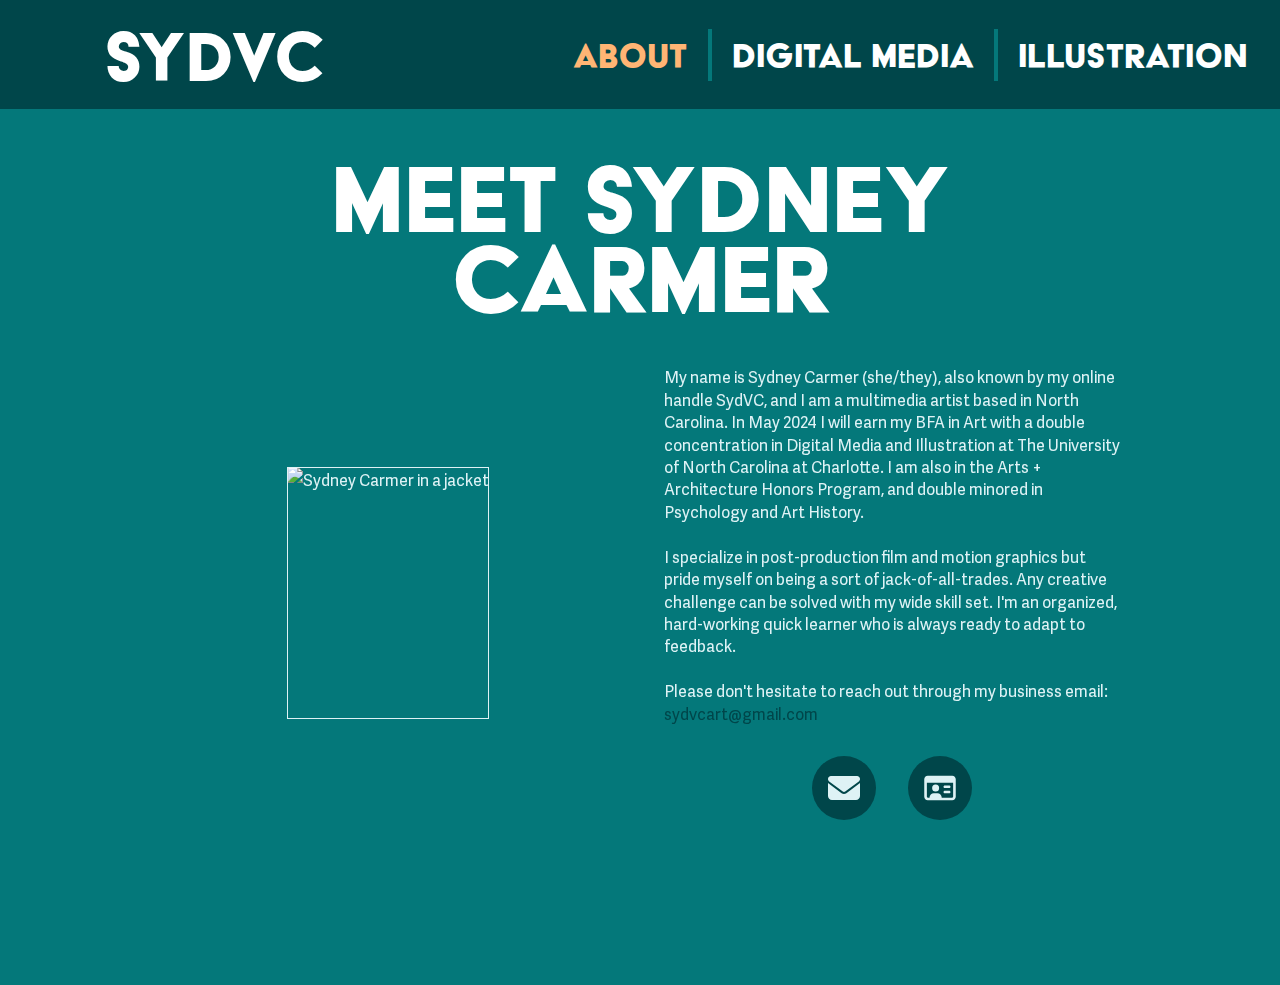
==== About.html @ 8d066110 "Non-media files" ====
<!DOCTYPE html>
<html lang="en">
  <head>
    <meta charset="UTF-8"/>
    <title>SydVC - About Me</title>
    <meta name="description" content="My name is Sydney Carmer or 'SydVC' and I am a multimedia artist based in North Carolina. I'm known for my spooky but playful concepts and diverse ideas."/>
    <meta name="viewport" content="width=device-width, initial-scale=1"/>
    <link rel="icon" type="image/x-icon" href="/CartoonSelfPortraitIcon.png"/>
    <link rel="preload" href="/Fonts/acier-text-solid.ttf" as="font" type="font/ttf" crossorigin />
    <link rel="preload" href="/Fonts/AdelleSansEXT-Regular.ttf" as="font" type="font/ttf" crossorigin />
    <link rel="stylesheet" href="stylesheet.css"/>
    <noscript><style>.script{display:none}</style></noscript>
    <style>
      #ResumeLinks
      {
        display: flex;
        flex-direction: row;
        justify-content: center;
        gap: 2em;
        margin-top:2em;
      }
      #ResumeLinks a
      {
        background-color: var(--ColorAccent);
        display: inline-flex;
        flex-direction: row;
        padding:0.4em;
        border-radius: 50%;
        aspect-ratio: 1;
        align-items: center;
        width: 2em;
        justify-content: center;
      }
      #ResumeLinks a:where(:hover,:focus)
      {
        color:var(--ColorHighlight);
      }
    </style>
  </head>
  <body>
    <div id="topofpage" tabindex="-1" class="focusAnchor"></div>
    <header>
      <a id="Logo" class="icon" href="/">
        <picture>
          <img decoding="async" alt="" src="/CartoonSelfPortraitIcon.png"/>
        </picture>
        SydVC
      </a>
      <dialog id="sidebar" popover tabindex="-1">
        <div tabindex="-1" class="focusAnchor" autofocus></div>
        <form class="script" method="dialog" role="none"><button aria-label="Close"><i class="fa fa-xmark"></i></button></form>
        <noscript><button popovertarget="sidebar" popovertargetaction="hide" aria-label="Close"><i class="fa fa-xmark"></i></button></noscript>
        <nav aria-label="Site Pages">
          <a href="/About" class="active"><span>About</span></a>
          <a href="/DigitalMedia"><span>Digital Media</span></a>
          <a href="/Illustration"><span>Illustration</span></a>
        </nav>
      </dialog>
      <button popovertarget="sidebar" popovertargetaction="show" onclick="openModal(this.parentElement.querySelector('dialog'))" aria-label="Open sidebar nav"><i class="fa fa-bars"></i></button>
    </header>
    <noscript>
      <dialog open aria-label="Scripting disabled notice" tabindex="-1">
        <p>It appears scripting has been disabled or is unavailable. Some behavior may not work as expected</p>
        <form method="dialog" role="none"><button aria-label="Close"><i class="fa fa-xmark"></i></button></form>
      </dialog>
    </noscript>
    <main>
      <article class="contentLane" aria-labelledby="MeetSydney">
        <h1 id="MeetSydney">Meet Sydney Carmer</h1>
        <div class="feature">
          <picture>
            <img decoding="async" alt="Sydney Carmer in a jacket" src="/About/Headshot.jpg" style="aspect-ratio: 1078/1344;"/>
          </picture>
          <div>
            <p>My name is Sydney Carmer (she/they), also known by my online handle SydVC, and I am a multimedia artist based in North Carolina. In May 2024 I will earn my BFA in Art with a double concentration in Digital Media and Illustration at The University of North Carolina at Charlotte. I am also in the Arts + Architecture Honors Program, and double minored in Psychology and Art History.

              I specialize in post-production film and motion graphics but pride myself on being a sort of jack-of-all-trades. Any creative challenge can be solved with my wide skill set. I'm an organized, hard-working quick learner who is always ready to adapt to feedback.

              Please don't hesitate to reach out through my business email: <a href="mailto:sydvcart@gmail.com">sydvcart@gmail.com</a>
            </p>
            <div id="ResumeLinks">
              <a class="icon" target="new" title="Email"  href="mailto:sydvcart@gmail.com"><i class="fa fa-envelope"></i></a>
              <a class="icon" target="new" title="Resume" href="/Documents/SydneyCarmerResume.pdf"><i class="fa fa-id-card"></i></a>
            </div>
          </div>
        </div>
      </article>
    </main>
    <footer>
      <a class="icon" title="Back to Top" href="#topofpage"><i class="fa fa-arrow-up"></i></a>
      <nav aria-label="Social Media">
        <a class="icon" target="new" title="YouTube"   href="https://www.youtube.com/SydVC"><i class="fa fa-youtube"></i></a>
        <a class="icon" target="new" title="Instagram" href="https://www.instagram.com/sydvcart/" ><i class="fa fa-instagram"></i></a>
        <a class="icon" target="new" title="LinkedIn"  href="https://www.linkedin.com/in/sydneycarmer/"><i class="fa fa-linkedin-in"></i></a>
      </nav>
    </footer>
    <script>
      "use strict";
      (() => {
        let onDOMLoaded = ()=>
        {
          /* Apply classes to loading images for styling */
          document.querySelectorAll('picture').forEach((pic)=>
          {
            pic.querySelectorAll('img').forEach((img) =>
            {
              if(!img.complete)
              {
                let doneLoading = ()=>
                {
                  pic.classList.remove('loading');
                  img.removeEventListener('load', doneLoading);
                  img.removeEventListener('error', doneLoading);
                };
                img.addEventListener('load', doneLoading);
                img.addEventListener('error', doneLoading);
                pic.classList.add('loading');
              }
            });
          });
          /* Setup BackToTop button */
          document.querySelector("a[href='#topofpage']").addEventListener('click', (e) =>
          {
            e.preventDefault(); /* Prevents id appending to url, and for some reason necessary on chromium to allow scrolling while other scrolls are happening */
            document.body.scrollTo(0,0);
          });
          /* Close modal if its backdrop is clicked */
          document.querySelectorAll('dialog').forEach((d)=>d.addEventListener('click', (e)=>
          {
            if(e.target instanceof HTMLDialogElement) //Ignore bubbled events
            {
              const rect = e.target.getBoundingClientRect();
              if( rect.top > e.clientY
              || e.clientY > rect.top + rect.height
              || rect.left > e.clientX
              || e.clientX > rect.left + rect.width)
              {
                e.target.close();
              }
            }
          }));
          /* Add modal 'close' listeners */
          document.querySelectorAll('dialog').forEach((modal)=>modal.addEventListener('close', ()=>
          {
            document.activeElement.blur(); //Unfocus
          }));
        }
        if (document.readyState === "loading")
        {
          document.addEventListener('DOMContentLoaded',onDOMLoaded, {once:true});
        }
        else
        {
          onDOMLoaded();
        }
      })();
      function openModal(modal)
      {
        modal.showModal(); //Open modal
      }
    </script>
  </body>
</html>
---- stylesheet.css ----
@font-face
{
    font-family: 'Acier BAT Text Solid';
    unicode-range: U+000-5FF; /* Download only latin glyphs */
    font-display: swap; /* Use system font until ready */
    src:local('Acier Text Solid'), /* FullName */
        local('Acier-TextSolid'), /* PostScriptName */
        url('/Fonts/acier-text-solid.ttf') format('truetype');
    ascent-override: 95%; /* Manual adjustment to deal with all-caps font */
    size-adjust: 135%;
}
@font-face
{
    font-family: 'Adelle Sans';
    unicode-range: U+000-5FF; /* Download only latin glyphs */
    font-display: swap; /* Use system font until ready */
    src:local('AdelleSansEXT-Regular'), /* FullName + PostScriptName */
        url('/Fonts/AdelleSansEXT-Regular.ttf') format('truetype');
}
/*
===============
Generic Styling (Using an anonymous layer to prevent specificity issues)
===============
*/
@layer
{
    /* Get rid of any tag specific default css to prevent surprises/differences across browsers */
    :not(area,datalist,head,link,param,script,style,title)
    {
        color:inherit;
        font-weight: inherit;
        font-size: 1em;

        max-width:none;
        max-height: none;
        padding:0;
        margin:0;
        border: none;
        outline:none;
        box-sizing: border-box;
        background-color: transparent;

        display: flex;
        /* min-width: 0; */
        flex-direction: column;
        justify-content: stretch;
        align-items: stretch;
    }
    dialog:not(:where([open],:popover-open))
    {
        display: none;
    }
}
/* Anything with an onclick attribute should indicate it (doesn't account for javascript's addEventListener)*/
*[onclick],
label,
form[method="dialog"] button,
button[popovertarget]
{
    cursor:pointer;
}
:any-link
{
    text-decoration: none;
}
p
{
    white-space: pre-line; /* Wraps text while preserving newlines (make sure text starts immediately following tag or you may see a leading new line)*/
    display: block;
    line-height: 1.4em;
}
p > *
{
    display: inline;
}
p > :any-link
{
    color: var(--ColorAccent);
}
p > :any-link:where(:hover,:focus)
{
    color:var(--ColorHighlight)
}
header,h1,h2,h3,h4,h5,h6
{
    font-family: var(--FontHeading);
    text-transform: uppercase;
    font-weight: 800;
}
:where(h1,h2,h3,h4,h5,h6) small
{
    font-family: var(--FontBody);
    text-transform: none;
    font-weight: 400;
}
dialog::backdrop
{
    background-color: var(--ColorBackdrop);
}

/*
====================
Global Media styling
====================
*/
picture
{
    justify-content: center;
    align-items: center;
    position: relative;
}
@keyframes spin
{
    0% { transform: rotate(0deg); }
    100% { transform: rotate(360deg); }
}
picture.loading
{
    border: 1px solid currentColor;
}
picture.loading::after
{
    content:'';
    animation: spin 2s linear infinite;
    position: absolute;
    width: 20%;
    height: auto;
    aspect-ratio: 1;
    border-radius: 50%;
    border: 4px solid var(--ColorText);
    border-top: 4px solid var(--ColorHighlight);
}
img
{
    min-width: 0;
    min-height: 0;
    max-width: 100%;
    max-height: 80vh; /* Want to be able to see any given image entirely on screen (need to account for header and modal sizes) */

    /* Reasonable styles in the case of alt text */
    font-size: 1rem;
    text-align: left;

    /* Reasonable styles in the case of broken imgs */
    position: relative;
}

/* Pseudo class on img only works if img fails to load */
img::before
{
    content:"";
    position: absolute;
    border: 1px solid;
    top:0;
    left:0;
    right:0;
    bottom:0;
}
/* Chrome seems to default to a 2/1 aspect ratio without anything loaded. Uses poster's aspect ratio once loaded. On full load uses video's aspect ratio */
video
{
    /* Video player fills space, while content is centered within. This keeps makes the player size match content size (eg: no black bars)*/
    align-self: center;
    /* Make poster cover video size (won't lose video content because of player-centering above)*/
    object-fit: cover;

    max-height: 80vh; /* Want to be able to see any given video entirely on screen (need to account for header and modal sizes) */
    max-width: 100%;
    background: var(--ColorBackdrop);
}
video:focus-visible
{
    outline:4px dashed var(--ColorHighlight);
}
video:fullscreen
{
    object-fit: contain !important;
}
video.widescreen,
iframe.widescreen
{
    aspect-ratio: 16/9; /* Can't use auto, would take poster aspect-ratio */
}
/*
===========================
Trimmed FontAwesome Styling
===========================
*/
.fa::before
{
    content:'';
    display: inline-block;
    width:1em;
    height: 1em;
    mask-size: contain;
    background-color: currentColor;
    mask-position: 50% 50%;
    mask-repeat: no-repeat;
}
.fa-bars::before
{
    mask-image: url("data:image/svg+xml,%3Csvg xmlns='http://www.w3.org/2000/svg' height='16' width='14' viewBox='0 0 448 512'%3E%3C!--!Font Awesome Free 6.5.1 by @fontawesome - https://fontawesome.com License - https://fontawesome.com/license/free Copyright 2024 Fonticons, Inc.--%3E%3Cpath d='M0 96C0 78.3 14.3 64 32 64H416c17.7 0 32 14.3 32 32s-14.3 32-32 32H32C14.3 128 0 113.7 0 96zM0 256c0-17.7 14.3-32 32-32H416c17.7 0 32 14.3 32 32s-14.3 32-32 32H32c-17.7 0-32-14.3-32-32zM448 416c0 17.7-14.3 32-32 32H32c-17.7 0-32-14.3-32-32s14.3-32 32-32H416c17.7 0 32 14.3 32 32z'/%3E%3C/svg%3E");
}
.fa-xmark::before
{
    mask-image: url("data:image/svg+xml,%3Csvg xmlns='http://www.w3.org/2000/svg' height='16' width='12' viewBox='0 0 384 512'%3E%3C!--!Font Awesome Free 6.5.1 by @fontawesome - https://fontawesome.com License - https://fontawesome.com/license/free Copyright 2024 Fonticons, Inc.--%3E%3Cpath d='M342.6 150.6c12.5-12.5 12.5-32.8 0-45.3s-32.8-12.5-45.3 0L192 210.7 86.6 105.4c-12.5-12.5-32.8-12.5-45.3 0s-12.5 32.8 0 45.3L146.7 256 41.4 361.4c-12.5 12.5-12.5 32.8 0 45.3s32.8 12.5 45.3 0L192 301.3 297.4 406.6c12.5 12.5 32.8 12.5 45.3 0s12.5-32.8 0-45.3L237.3 256 342.6 150.6z'/%3E%3C/svg%3E");
}
.fa-arrow-up::before
{
    mask-image: url("data:image/svg+xml,%3Csvg xmlns='http://www.w3.org/2000/svg' viewBox='0 0 448 512'%3E%3C!--!Font Awesome Free 6.5.1 by @fontawesome - https://fontawesome.com License - https://fontawesome.com/license/free Copyright 2024 Fonticons, Inc.--%3E%3Cpath d='M34.9 289.5l-22.2-22.2c-9.4-9.4-9.4-24.6 0-33.9L207 39c9.4-9.4 24.6-9.4 33.9 0l194.3 194.3c9.4 9.4 9.4 24.6 0 33.9L413 289.4c-9.5 9.5-25 9.3-34.3-.4L264 168.6V456c0 13.3-10.7 24-24 24h-32c-13.3 0-24-10.7-24-24V168.6L69.2 289.1c-9.3 9.8-24.8 10-34.3 .4z'/%3E%3C/svg%3E");
}
.fa-youtube::before
{
    mask-image: url("data:image/svg+xml,%3Csvg xmlns='http://www.w3.org/2000/svg' height='16' width='18' viewBox='0 0 576 512'%3E%3C!--!Font Awesome Free 6.5.1 by @fontawesome - https://fontawesome.com License - https://fontawesome.com/license/free Copyright 2024 Fonticons, Inc.--%3E%3Cpath d='M549.7 124.1c-6.3-23.7-24.8-42.3-48.3-48.6C458.8 64 288 64 288 64S117.2 64 74.6 75.5c-23.5 6.3-42 24.9-48.3 48.6-11.4 42.9-11.4 132.3-11.4 132.3s0 89.4 11.4 132.3c6.3 23.7 24.8 41.5 48.3 47.8C117.2 448 288 448 288 448s170.8 0 213.4-11.5c23.5-6.3 42-24.2 48.3-47.8 11.4-42.9 11.4-132.3 11.4-132.3s0-89.4-11.4-132.3zm-317.5 213.5V175.2l142.7 81.2-142.7 81.2z'/%3E%3C/svg%3E");
}
.fa-instagram::before
{
    mask-image: url("data:image/svg+xml,%3Csvg xmlns='http://www.w3.org/2000/svg' height='16' width='14' viewBox='0 0 448 512'%3E%3C!--!Font Awesome Free 6.5.1 by @fontawesome - https://fontawesome.com License - https://fontawesome.com/license/free Copyright 2024 Fonticons, Inc.--%3E%3Cpath d='M224.1 141c-63.6 0-114.9 51.3-114.9 114.9s51.3 114.9 114.9 114.9S339 319.5 339 255.9 287.7 141 224.1 141zm0 189.6c-41.1 0-74.7-33.5-74.7-74.7s33.5-74.7 74.7-74.7 74.7 33.5 74.7 74.7-33.6 74.7-74.7 74.7zm146.4-194.3c0 14.9-12 26.8-26.8 26.8-14.9 0-26.8-12-26.8-26.8s12-26.8 26.8-26.8 26.8 12 26.8 26.8zm76.1 27.2c-1.7-35.9-9.9-67.7-36.2-93.9-26.2-26.2-58-34.4-93.9-36.2-37-2.1-147.9-2.1-184.9 0-35.8 1.7-67.6 9.9-93.9 36.1s-34.4 58-36.2 93.9c-2.1 37-2.1 147.9 0 184.9 1.7 35.9 9.9 67.7 36.2 93.9s58 34.4 93.9 36.2c37 2.1 147.9 2.1 184.9 0 35.9-1.7 67.7-9.9 93.9-36.2 26.2-26.2 34.4-58 36.2-93.9 2.1-37 2.1-147.8 0-184.8zM398.8 388c-7.8 19.6-22.9 34.7-42.6 42.6-29.5 11.7-99.5 9-132.1 9s-102.7 2.6-132.1-9c-19.6-7.8-34.7-22.9-42.6-42.6-11.7-29.5-9-99.5-9-132.1s-2.6-102.7 9-132.1c7.8-19.6 22.9-34.7 42.6-42.6 29.5-11.7 99.5-9 132.1-9s102.7-2.6 132.1 9c19.6 7.8 34.7 22.9 42.6 42.6 11.7 29.5 9 99.5 9 132.1s2.7 102.7-9 132.1z'/%3E%3C/svg%3E");
}
.fa-linkedin-in::before
{
    mask-image: url("data:image/svg+xml,%3Csvg xmlns='http://www.w3.org/2000/svg' height='16' width='14' viewBox='0 0 448 512'%3E%3C!--!Font Awesome Free 6.5.1 by @fontawesome - https://fontawesome.com License - https://fontawesome.com/license/free Copyright 2024 Fonticons, Inc.--%3E%3Cpath d='M100.3 448H7.4V148.9h92.9zM53.8 108.1C24.1 108.1 0 83.5 0 53.8a53.8 53.8 0 0 1 107.6 0c0 29.7-24.1 54.3-53.8 54.3zM447.9 448h-92.7V302.4c0-34.7-.7-79.2-48.3-79.2-48.3 0-55.7 37.7-55.7 76.7V448h-92.8V148.9h89.1v40.8h1.3c12.4-23.5 42.7-48.3 87.9-48.3 94 0 111.3 61.9 111.3 142.3V448z'/%3E%3C/svg%3E");
}
.fa-envelope::before
{
    mask-image: url("data:image/svg+xml,%3Csvg xmlns='http://www.w3.org/2000/svg' height='16' width='16' viewBox='0 0 512 512'%3E%3C!--!Font Awesome Free 6.5.1 by @fontawesome - https://fontawesome.com License - https://fontawesome.com/license/free Copyright 2024 Fonticons, Inc.--%3E%3Cpath d='M48 64C21.5 64 0 85.5 0 112c0 15.1 7.1 29.3 19.2 38.4L236.8 313.6c11.4 8.5 27 8.5 38.4 0L492.8 150.4c12.1-9.1 19.2-23.3 19.2-38.4c0-26.5-21.5-48-48-48H48zM0 176V384c0 35.3 28.7 64 64 64H448c35.3 0 64-28.7 64-64V176L294.4 339.2c-22.8 17.1-54 17.1-76.8 0L0 176z'/%3E%3C/svg%3E");
}
.fa-id-card::before
{
    mask-image: url("data:image/svg+xml,%3Csvg xmlns='http://www.w3.org/2000/svg' height='16' width='18' viewBox='0 0 576 512'%3E%3C!--!Font Awesome Free 6.5.1 by @fontawesome - https://fontawesome.com License - https://fontawesome.com/license/free Copyright 2024 Fonticons, Inc.--%3E%3Cpath d='M528 160V416c0 8.8-7.2 16-16 16H320c0-44.2-35.8-80-80-80H176c-44.2 0-80 35.8-80 80H64c-8.8 0-16-7.2-16-16V160H528zM64 32C28.7 32 0 60.7 0 96V416c0 35.3 28.7 64 64 64H512c35.3 0 64-28.7 64-64V96c0-35.3-28.7-64-64-64H64zM272 256a64 64 0 1 0 -128 0 64 64 0 1 0 128 0zm104-48c-13.3 0-24 10.7-24 24s10.7 24 24 24h80c13.3 0 24-10.7 24-24s-10.7-24-24-24H376zm0 96c-13.3 0-24 10.7-24 24s10.7 24 24 24h80c13.3 0 24-10.7 24-24s-10.7-24-24-24H376z'/%3E%3C/svg%3E");
}
.fa-trophy::before
{
    mask-image: url("data:image/svg+xml,%3Csvg xmlns='http://www.w3.org/2000/svg' height='16' width='18' viewBox='0 0 576 512'%3E%3C!--!Font Awesome Free 6.5.1 by @fontawesome - https://fontawesome.com License - https://fontawesome.com/license/free Copyright 2024 Fonticons, Inc.--%3E%3Cpath d='M400 0H176c-26.5 0-48.1 21.8-47.1 48.2c.2 5.3 .4 10.6 .7 15.8H24C10.7 64 0 74.7 0 88c0 92.6 33.5 157 78.5 200.7c44.3 43.1 98.3 64.8 138.1 75.8c23.4 6.5 39.4 26 39.4 45.6c0 20.9-17 37.9-37.9 37.9H192c-17.7 0-32 14.3-32 32s14.3 32 32 32H384c17.7 0 32-14.3 32-32s-14.3-32-32-32H357.9C337 448 320 431 320 410.1c0-19.6 15.9-39.2 39.4-45.6c39.9-11 93.9-32.7 138.2-75.8C542.5 245 576 180.6 576 88c0-13.3-10.7-24-24-24H446.4c.3-5.2 .5-10.4 .7-15.8C448.1 21.8 426.5 0 400 0zM48.9 112h84.4c9.1 90.1 29.2 150.3 51.9 190.6c-24.9-11-50.8-26.5-73.2-48.3c-32-31.1-58-76-63-142.3zM464.1 254.3c-22.4 21.8-48.3 37.3-73.2 48.3c22.7-40.3 42.8-100.5 51.9-190.6h84.4c-5.1 66.3-31.1 111.2-63 142.3z'/%3E%3C/svg%3E");
}
/*
======================
Site Structure Styling
======================
*/
:root, ::backdrop
{
    --ColorMain: #04787A;
    --ColorAlt: #179D9F;
    --ColorAccent: #00464A;
    --ColorHighlight: #FFB574;
    --ColorText: white;
    --ColorBackdrop: #00000099;
    --ColorFeature:#DEF2F5;

    --FontHeading: "Acier BAT Text Solid", sans-serif;
    --FontBody: "Adelle Sans", sans-serif;

    -webkit-tap-highlight-color: transparent;
}
:root
{
    background-color: var(--ColorMain);
    color:var(--ColorText);
    font-family: var(--FontBody);
    font-synthesis-weight: none;

    /* Scroll body, not viewport (allows modals to naturally prevent page scroll)*/
    overflow: clip;
    height: 100%;
}
body
{
    flex: 1; /* Take up full space even if content is less, so that footer is always at bottom */
    overflow: auto; /* Prevents scrolling when fullscreen element is up */
    scroll-behavior: smooth;
    will-change: scroll-position; /* Scrolling is common, optimize to avoid repaints */
    position: relative; /* Allow absolute elements to be positioned on the page, not the viewport */
}
main
{
    flex:1;
}

.accolades
{
    padding-top:.5lh;
}
/* Hide empty elements used only to capture auto-focus */
.focusAnchor
{
    position: absolute;
    width: 0;
    height: 0;
    pointer-events: none;
}
.icon
{
    font-size: 2em;
    flex-direction: inherit;
}
@keyframes Bob
{
    0%, 100%
    {
        transform: translateY(0%);
    }
    25%
    {
        transform: translateY(-5%);
    }
    75%
    {
        transform: translateY(5%);
    }
}
#Logo
{
    gap: .25em;
    flex-direction: row;
    align-items: center;
    align-self: center;
    line-height: 1.8em;
    contain: content;
}
#Logo > picture
{
    width: 1em;
}
#Logo > picture > img
{
    aspect-ratio: 1;
}
#Logo:where(:hover,:focus) > picture
{
    animation: Bob 0.8s linear 0s infinite;
}
header, footer
{
    flex-direction: row;
    justify-content: space-between;
    align-items: center;
}
header
{
    text-align: center;
    background-color: var(--ColorAccent);
    /* Keep always visible at top of screen */
    position: sticky;
    top:0;
    z-index: 1;
    font-size: 1.8em;
    padding: .1em 2.5%;
    flex-wrap: wrap;
    gap:0 0.5em;
}
header nav
{
    line-height: 1.8em;
    flex: 1;
}
header nav a
{
    justify-content: center;
}
header dialog button
{
    text-align: right;
    align-self: end;
    margin: 0 1em;
}
header nav a:where(:hover,:focus,.active),
header button:where(:hover,:focus)
{
    color:var(--ColorHighlight);
}
header dialog:where([open],:popover-open)
{
    margin-left:auto;
    height:100vh;
    text-align: right;
    gap:1em;
    background-color: var(--ColorAccent);
    box-shadow: -4px 0px 20px 0px black;
    border-radius: 0.5em 0% 0% 0.5em;
    padding-top: 1em;
}
header dialog:where([open],:popover-open) nav
{
    flex:1;
    gap:0.5em;
}
header dialog:where([open],:popover-open) nav a
{
    padding: 0 1em;
}
header dialog:where([open],:popover-open) nav a:focus-visible
{
    text-shadow: none;
    background: var(--ColorMain);
}
@media not (prefers-reduced-motion)
{
    @keyframes SlideFromRight
    {
        0% { transform: translateX(100%); }
        100% { transform: translateX(0%); }
    }
    header dialog:where([open],:popover-open)
    {
        animation: SlideFromRight .2s ease;
    }
}
footer
{
    background-color: var(--ColorHighlight);
    color:var(--ColorAccent);
    font-size: 1.2em;
    padding: .8em 2.5%;
}
footer nav
{
    flex-direction: inherit;
    gap:10px;
}
footer a:where(:hover,:focus)
{
    color:var(--ColorMain);
}

.contentLane
{
    gap:3em;
    padding: 3em 12.5% 6em;
}
.contentLane > h1
{
    text-align: center;
    align-items: center;
    font-size: 5em;
    line-height: 1em;
}
.contentLane:nth-of-type(even)
{
    background-color: var(--ColorAlt);
}

.feature
{
    color: var(--ColorFeature);
}
.feature h2
{
    color:var(--ColorText);

    padding-bottom: .1em;
    font-size: 2.6em;
    line-height: 1em;
}
.feature h2 small
{
    font-size: .5em;
}
/*
======================
NoScript Alert Styling
======================
*/
noscript dialog
{
    background: var(--ColorHighlight);
    position: static;
    width: 100%;
    text-align: center;
    font-weight: bold;
    color: black;
    flex-direction: row;
    align-items: center;
}
noscript dialog p
{
    flex: 1;
}
noscript dialog button
{
    padding: .25em;
}
noscript dialog button:where(:hover,:focus)
{
    color:var(--ColorText);
}
/*
===============
Gallery Styling
===============
*/
.gallery
{
    display: grid;
    grid-template-columns: 1fr 1fr 1fr;
    justify-content: center;
    gap: 3em;
}
.gallery dialog
{
    margin:auto; /* Centers Modal */
    background-color: var(--ColorFeature);
    max-width: min(1000px, calc(100% - 20em));
    color: var(--ColorMain);
    padding:40px;
    max-height: calc(100% - 4em);
    gap: 2em;
}
.gallery dialog form,
.gallery dialog noscript
{
    position: absolute;
    top: 10px;
    right: 10px;
    color: var(--ColorAccent);
    font-size: 2em;
}
.gallery dialog button:where(:hover,:focus)
{
    color:var(--ColorHighlight);
}
.gallery dialog h1
{
    font-size: 2.5em;
    text-align: center;
    align-items: center;
    color: var(--ColorAccent);
    line-height: 1em;
}
.gallery dialog h1 small
{
    font-size: .5em;
}
.gallery article
{
    position:relative;
    font-size: min(1vw, 1em);
    overflow: clip;
    aspect-ratio: 1;
    contain:content;
}
.gallery article > button
{
    position: absolute;
    top:0;
    left:0;
    width:100%;
    height:100%;
}
.gallery dialog:not(:where([open],:popover-open))
{
    opacity: 0;
    display: flex;
    position: absolute;
    background-color: var(--ColorBackdrop);
    top: 0;
    left: 0;
    margin: 0;
    width: 100%;
    height: 100%;
    color: var(--ColorText);
    flex: 1;
    bottom: 0;
    right: 0;
    max-width: 100%;
    max-height: 100%;
    padding:1em;
    justify-content: center;
}
.gallery dialog:where([open],:popover-open)
{
    cursor: auto;
}
.gallery dialog:not(:where([open],:popover-open)) > :not(h1)
{
    display: none !important;
}
.gallery dialog:not(:where([open],:popover-open)) h1
{
    color:var(--ColorText);
    font-size: 2.3em;
    line-height: 1em;
    gap: 0.25em;
    padding: 0;
}
.gallery dialog:not(:where([open],:popover-open)) h1 small
{
    font-size: .5em;
    line-height: 1em;
}
@media not (prefers-reduced-motion)
{
    .gallery article picture,
    .gallery dialog:not(:where([open],:popover-open))
    {
        transition-property: opacity, transform;
        transition-duration: .5s;
        transition-timing-function: ease;
    }
    @keyframes expand
    {
        0% { transform: scale(0);}
        100% {transform: scale(1);}
    }
    .gallery dialog:where([open],:popover-open)
    {
        animation: expand .2s ease;
    }
    @keyframes hide
    {
        0%, 100% { opacity: 0;}
    }
    .gallery dialog:not(:where(:hover,[open],:popover-open))
    {
        animation: hide 1ms; /* Just a way to override the transition temporarily when dialog closes */
    }
}
.gallery article > button:where(:hover,:focus) ~ dialog:not(:where([open],:popover-open))
{
    will-change: opacity;
    opacity: 1;
}
.gallery article > button:where(:hover,:focus) + picture,
.gallery article:has(dialog:where([open],:popover-open)) > button + picture
{
    will-change: transform;
    transform: scale(1.2);
}
.gallery article:has( > button:focus-visible)
{
    outline:4px dashed var(--ColorHighlight);
}
.gallery article > button
{
    z-index: 1; /* Need button on top for interaction, but want button first in DOM for CSS subsequent selection */
}
.gallery > article > picture,
.gallery > article > picture img
{
    width: 100%;
    height: 100%;
}
/*
================
Carousel Styling
================
*/
.carousel
{
    justify-content: center;
}
.carousel figure
{
    position: relative;
}
.carousel figure:has(input:focus-visible)
{
    outline: 4px dashed var(--ColorHighlight);
}
.scrollContainer
{
    flex-direction: row;
    overflow-x: auto;
    scroll-snap-type: x mandatory;
    scroll-behavior: smooth;
    will-change: scroll-position;
    scrollbar-width: none;

    scroll-timeline-name: --ScrollTimelineCarousel;
    scroll-timeline-axis: x;
    scroll-timeline-axis: horizontal;
}
.scrollContainer::-webkit-scrollbar
{
    display: none;
}
@keyframes SlidePip
{
    from {opacity: 1; transform:translateX(calc(-50% - 1em * (var(--NumImgs) - 1)));}
    to {opacity: 1; transform:translateX(calc(-50% + 1em * (var(--NumImgs) - 1)));}
}
.scrollContainer::after
{
    content:'';
    position: absolute;
    height: 1em;
    width: 1em;
    background-color: var(--ColorHighlight);
    animation: SlidePip;
    animation-timing-function: steps(var(--NumImgs), jump-none);
    --PercentExpand: calc(50% / calc(var(--NumImgs) - 1));
    animation-range: calc(0% - var(--PercentExpand)) calc(100% + var(--PercentExpand)); /* Center it on the images */
    animation-timeline: --ScrollTimelineCarousel;
    animation-duration: 1ms; /* Firefox requires this to apply the animation */
    bottom: -0.5em;
    transform: translateX(-50%);
    border-radius: 50%;
    z-index:1;
    left:50%;
    opacity: 0; /* Hide by default, show with animation, so if timeline isn't supported pip isn't shown */
    pointer-events: none;
}
.scrollContainer > *
{
    flex-shrink: 0;
    width: 100%; /* TODO handle edges sometimes showing */
    position: relative;
    container-type: inline-size;
}
.scrollContainer label
{
    cursor: default;
}
.carousel input
{
    /* Hide input, put where scroll-snap-align is, currently relying on browser default behavior of scrolling to focus */
    position: absolute;
    top:50%;
    left:50%;
    width:0;
    height:0;
    transform: translateX(-50%);
    opacity: 0;
    pointer-events: none;
    scroll-snap-align: center;
}
.carousel picture
{
    width: 100%;
    height: 100%;
}
.carousel img
{
    width:100%;
    height:100%;
    object-fit:cover;
}
.jumpPips
{
    position: absolute;
    bottom: -.5em;
    left: 0;
    right: 0;
    flex-direction: row;
    justify-content: center;
    gap: 1em;
}
.jumpPips > *
{
    background-color: var(--ColorMain);
    border:.15em solid var(--ColorText);
    border-radius: 50%;
    width:1em;
    aspect-ratio: 1;
    justify-content: center;
    align-items: center;
}
.jumpPips > :where(:hover,:focus)
{
    background-color: var(--ColorHighlight);
}
/*
=============================
Screen Size Dependent Styling
=============================
*/
@media not (width < 950px)
{
    header dialog:not(:where([open],:popover-open))
    {
        display: contents;
    }
    header dialog:not(:where([open],:popover-open)) nav
    {
        flex-direction: row;
    }
    header > button,
    header dialog:not(:where([open],:popover-open)) button
    {
        display: none;
    }
    header dialog:not(:where([open],:popover-open)) nav
    {
        justify-content: end;
        --pad:0.7em;
    }
    header dialog:not(:where([open],:popover-open)) nav > a:not(:where(:first-of-type))
    {
        border-left: 2px solid var(--ColorMain);
        padding-left: var(--pad);
    }
    header dialog:not(:where([open],:popover-open)) nav > a:not(:where(:last-of-type))
    {
        border-right: 2px solid var(--ColorMain);
        padding-right:var(--pad);
    }
    .feature
    {
        display: grid;
        grid-template-columns: 1fr 1fr;
        gap:inherit;
    }
    .gallery figure
    {
        font-size: min(1vw, 1em);
    }
}
@media (width < 950px)
{
    html
    {
        font-size: 2vw;
    }
    .feature
    {
        gap:1em;
    }
    .gallery
    {
        /* Change to 1 column */
        grid-template-columns: 1fr;
    }
    .gallery dialog:not(:where([open],:popover-open)) h1
    {
        font-size: 3em;
    }
}
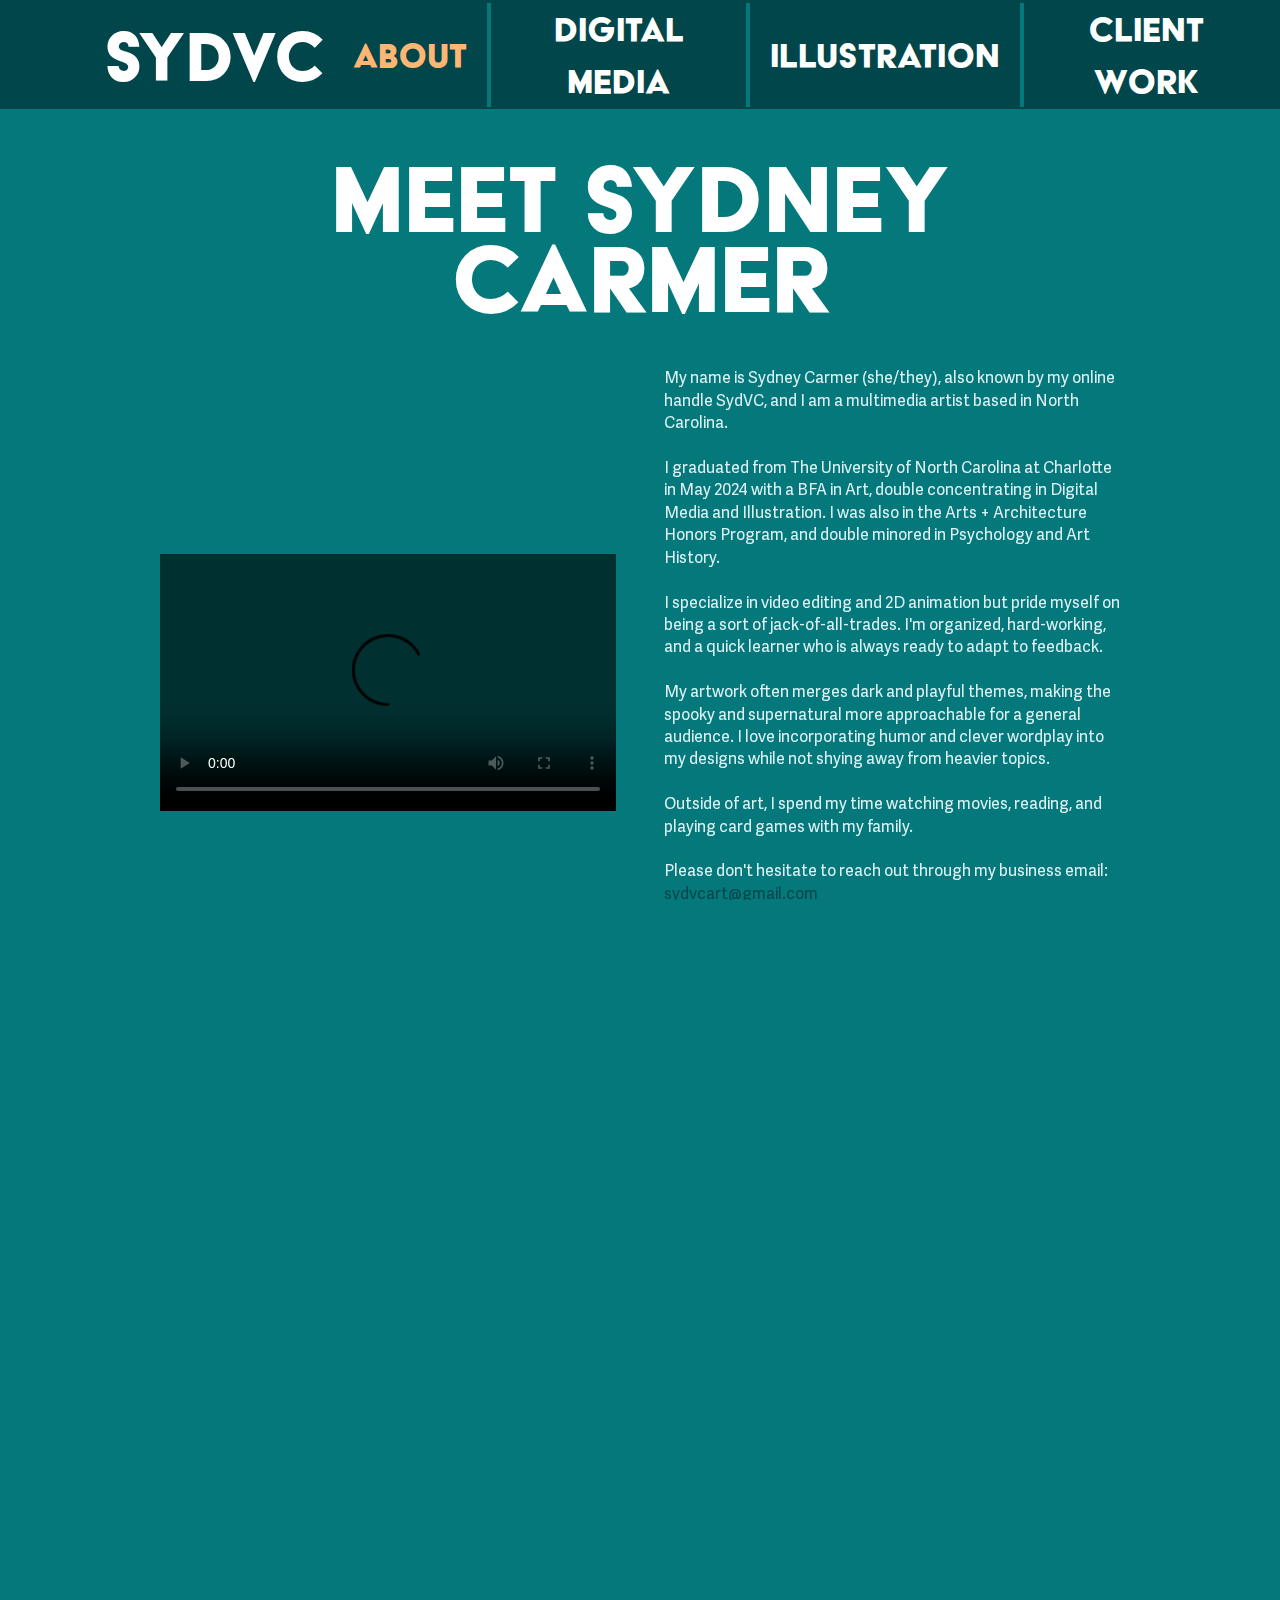
==== commit 2950afae: "content update" ====
--- a/About.html
+++ b/About.html
@@ -4,10 +4,12 @@
     <meta charset="UTF-8"/>
     <title>SydVC - About Me</title>
     <meta name="description" content="My name is Sydney Carmer or 'SydVC' and I am a multimedia artist based in North Carolina. I'm known for my spooky but playful concepts and diverse ideas."/>
+    <meta name="og:image" content="/URLPreview.jpg"/>
     <meta name="viewport" content="width=device-width, initial-scale=1"/>
     <link rel="icon" type="image/x-icon" href="/CartoonSelfPortraitIcon.png"/>
     <link rel="preload" href="/Fonts/acier-text-solid.ttf" as="font" type="font/ttf" crossorigin />
     <link rel="preload" href="/Fonts/AdelleSansEXT-Regular.ttf" as="font" type="font/ttf" crossorigin />
+    <link rel="preload" href="/Fonts/Adelle Sans Bold.otf" as="font" type="font/otf" crossorigin />
     <link rel="stylesheet" href="stylesheet.css"/>
     <noscript><style>.script{display:none}</style></noscript>
     <style>
@@ -34,6 +36,21 @@
       #ResumeLinks a:where(:hover,:focus)
       {
         color:var(--ColorHighlight);
+      }
+      .trifold
+      {
+        display: flex;
+        flex-direction: row;
+        flex-wrap: wrap;
+      }
+      .trifold .featureList
+      {
+        flex:1;
+      }
+      .trifold .featureList picture,
+      .trifold .featureList img
+      {
+        width: 20em;
       }
     </style>
   </head>
@@ -54,6 +71,7 @@
           <a href="/About" class="active"><span>About</span></a>
           <a href="/DigitalMedia"><span>Digital Media</span></a>
           <a href="/Illustration"><span>Illustration</span></a>
+          <a href="/ClientWork"><span>Client Work</span></a>
         </nav>
       </dialog>
       <button popovertarget="sidebar" popovertargetaction="show" onclick="openModal(this.parentElement.querySelector('dialog'))" aria-label="Open sidebar nav"><i class="fa fa-bars"></i></button>
@@ -65,26 +83,107 @@
       </dialog>
     </noscript>
     <main>
-      <article class="contentLane" aria-labelledby="MeetSydney">
+      <section class="contentLane" aria-labelledby="MeetSydney">
         <h1 id="MeetSydney">Meet Sydney Carmer</h1>
-        <div class="feature">
-          <picture>
-            <img decoding="async" alt="Sydney Carmer in a jacket" src="/About/Headshot.jpg" style="aspect-ratio: 1078/1344;"/>
-          </picture>
+        <article class="feature">
+          <video class="widescreen" controls poster="/About/IntroVideo-thumbnail.jpg" preload="metadata">
+            <source type="video/mp4" src="/About/IntroVideo.mp4">
+          </video>
           <div>
-            <p>My name is Sydney Carmer (she/they), also known by my online handle SydVC, and I am a multimedia artist based in North Carolina. In May 2024 I will earn my BFA in Art with a double concentration in Digital Media and Illustration at The University of North Carolina at Charlotte. I am also in the Arts + Architecture Honors Program, and double minored in Psychology and Art History.
-
-              I specialize in post-production film and motion graphics but pride myself on being a sort of jack-of-all-trades. Any creative challenge can be solved with my wide skill set. I'm an organized, hard-working quick learner who is always ready to adapt to feedback.
+            <p>My name is Sydney Carmer (she/they), also known by my online handle SydVC, and I am a multimedia artist based in North Carolina.
+
+              I graduated from The University of North Carolina at Charlotte in May 2024 with a BFA in Art, double concentrating in Digital Media and Illustration. I was also in the Arts + Architecture Honors Program, and double minored in Psychology and Art History.
+
+              I specialize in video editing and 2D animation but pride myself on being a sort of jack-of-all-trades. I'm organized, hard-working, and a quick learner who is always ready to adapt to feedback.
+
+              My artwork often merges dark and playful themes, making the spooky and supernatural more approachable for a general audience. I love incorporating humor and clever wordplay into my designs while not shying away from heavier topics.
+
+              Outside of art, I spend my time watching movies, reading, and playing card games with my family.
 
               Please don't hesitate to reach out through my business email: <a href="mailto:sydvcart@gmail.com">sydvcart@gmail.com</a>
             </p>
             <div id="ResumeLinks">
               <a class="icon" target="new" title="Email"  href="mailto:sydvcart@gmail.com"><i class="fa fa-envelope"></i></a>
-              <a class="icon" target="new" title="Resume" href="/Documents/SydneyCarmerResume.pdf"><i class="fa fa-id-card"></i></a>
+              <a class="icon" target="new" title="Resume" href="/Documents/SydneyCarmerResume.pdf"><i class="fa fa-user-circle"></i></a>
+              <a class="icon" target="new" title="CV" href="/Documents/SydneyCarmerCV.pdf"><i class="fa fa-book"></i></a>
             </div>
           </div>
-        </div>
-      </article>
+        </article>
+      </section>
+      <section class="contentLane" aria-labelledby="Thesis">
+        <article class="featureList">
+          <h2 id="Thesis">
+            <strong>Undergraduate Honors Thesis</strong>
+          </h2>
+          <p>My Honors Thesis for the Arts + Architecture Honors Program at UNC Charlotte was entitled <b>Histories of New Media: The Contemporary Discourse of Digital Arts</b>.
+
+            As part of the research project, I created a syllabus for a new media art history seminar and studio hybrid course at the undergraduate university level. This included five units complete with readings, key artists/artwork, and accompanying studio assignments.
+
+            The emerging field of "new media" or "digital arts" has become a pressing topic for artists and art historians alike in recent years, but this discourse-the statements surrounding digital art practice and the artifacts that result-is anything but novel.
+
+            I chose to explore the intimate relationship between art and science by analyzing the history of new media and revealing an ongoing transformation of its related discourse rather than reducing it to a simple rivalry or novelty.
+
+            This research was also presented and awarded at the 2024 Undergraduate Research Conference at UNC Charlotte. Read my full thesis <a target="new" href="/Documents/HonorsThesis.pdf">here</a>.
+          </p>
+        </article>
+      </section>
+      <div class="contentLane trifold">
+        <article class="featureList">
+          <h2>
+            <strong>Awards</strong>
+          </h2>
+          <picture>
+            <img decoding="async" alt="Sydney Carmer accepting an award" src="/About/Awards.jpg" style="aspect-ratio: 1200/1200;"/>
+          </picture>
+          <dl>
+            <div><dt>Best Film</dt><dd>2024 Gold Reel Film Festival</dd></div>
+            <div><dt>Best Documentary</dt><dd>2024 Gold Reel Film Festival</dd></div>
+            <div><dt>3rd Place</dt><dd>2024 UNCC Juried Student Art Exhibition</dd></div>
+            <div><dt>Multidisciplinary Poster Presentation Award</dt><dd>2024 Undergraduate Research Conference</dd></div>
+            <div><dt>Senior Award in Studio Art</dt><dd>2024 UNC Charlotte</dd></div>
+            <div><dt>Honorable Mention</dt><dd>2022 UNCC Juried Student Art Exhibition</dd></div>
+            <div><dt>Area Award in Digital Media</dt><dd>2022 UNC Charlotte</dd></div>
+            <div><dt>Junior Award in Studio Art</dt><dd>2022 UNC Charlotte</dd></div>
+            <div><dt>Girl Scout Gold Award</dt><dd>2018 GSUSA</dd></div>
+          </dl>
+        </article>
+        <article class="featureList">
+          <h2>
+            <strong>Exhibitions</strong>
+          </h2>
+          <picture>
+            <img decoding="async" alt="Desensitized Exhibition" src="/About/Exhibitions.jpg" style="aspect-ratio: 1200/1200;"/>
+          </picture>
+          <dl>
+            <div><dt>Unfolding Worlds</dt><dd>2024 UNCC Senior BFA Show</dd></div>
+            <div><dt>2024 UNCC Gold Reel Film Festival</dt></div>
+            <div><dt>2024 UNCC Juried Student Art Exhibition</dt></div>
+            <div><dt>2023 UNCC Global Studies Exhibition</dt></div>
+            <div><dt>2023 UNCC Gold Reel Film Festival</dt></div>
+            <div><dt>Starstruck</dt><dd>2023 UNCC Senior BFA Show</dd></div>
+            <div><dt>Desensitized</dt><dd>Solo-Curated Group Exhibition at UNCC</dd></div>
+            <div><dt>2022 UNCC Gold Reel Film Festival</dt></div>
+            <div><dt>2022 UNCC Juried Student Art Exhibition</dt></div>
+            <div><dt>2021 UNCC Juried Student Art Exhibition</dt></div>
+          </dl>
+        </article>
+        <article class="featureList">
+          <h2>
+            <strong>Publications</strong>
+          </h2>
+          <picture>
+            <img decoding="async" alt="Nova Magazine Cover" src="/About/Publications.jpg" style="aspect-ratio: 1200/1200;"/>
+          </picture>
+          <dl>
+            <div><dt>Nova Literary-Arts Magazine Volume 55</dt><dd>2024</dd></div>
+            <div><dt>Niner Times Humans of UNCC Article</dt><dd>2023</dd></div>
+            <div><dt>Niner Times Desensitized Article</dt><dd>2023</dd></div>
+            <div><dt>Nova Literary-Arts Magazine Volume 54</dt><dd>2023</dd></div>
+            <div><dt>Midas Magazine Halloween Anthology</dt><dd>2022</dd></div>
+            <div><dt>Nova Literary-Arts Magazine Volume 53</dt><dd>2022</dd></div>
+          </dl>
+        </article>
+      </div>
     </main>
     <footer>
       <a class="icon" title="Back to Top" href="#topofpage"><i class="fa fa-arrow-up"></i></a>
--- a/stylesheet.css
+++ b/stylesheet.css
@@ -16,6 +16,17 @@
     font-display: swap; /* Use system font until ready */
     src:local('AdelleSansEXT-Regular'), /* FullName + PostScriptName */
         url('/Fonts/AdelleSansEXT-Regular.ttf') format('truetype');
+    font-weight: normal;
+}
+@font-face
+{
+    font-family: 'Adelle Sans';
+    unicode-range: U+000-5FF; /* Download only latin glyphs */
+    font-display: swap; /* Use system font until ready */
+    src:local('AdelleSans-Bold'), /* FullName + PostScriptName */
+        url('/Fonts/Adelle Sans Bold.otf') format('opentype');
+    font-weight: bold;
+    ascent-override: 120%; /* Manual adjustment to deal with miss-align with normal weight */
 }
 /*
 ===============
@@ -69,15 +80,15 @@
     display: block;
     line-height: 1.4em;
 }
-p > *
+p *
 {
     display: inline;
 }
-p > :any-link
+p :any-link
 {
     color: var(--ColorAccent);
 }
-p > :any-link:where(:hover,:focus)
+p :any-link:where(:hover,:focus)
 {
     color:var(--ColorHighlight)
 }
@@ -96,6 +107,10 @@
 dialog::backdrop
 {
     background-color: var(--ColorBackdrop);
+}
+b
+{
+    font-weight: bold;
 }
 
 /*
@@ -181,6 +196,11 @@
 {
     aspect-ratio: 16/9; /* Can't use auto, would take poster aspect-ratio */
 }
+video.portrait,
+iframe.portrait
+{
+    aspect-ratio: 9/16; /* Can't use auto, would take poster aspect-ratio */
+}
 /*
 ===========================
 Trimmed FontAwesome Styling
@@ -233,6 +253,15 @@
 {
     mask-image: url("data:image/svg+xml,%3Csvg xmlns='http://www.w3.org/2000/svg' height='16' width='18' viewBox='0 0 576 512'%3E%3C!--!Font Awesome Free 6.5.1 by @fontawesome - https://fontawesome.com License - https://fontawesome.com/license/free Copyright 2024 Fonticons, Inc.--%3E%3Cpath d='M400 0H176c-26.5 0-48.1 21.8-47.1 48.2c.2 5.3 .4 10.6 .7 15.8H24C10.7 64 0 74.7 0 88c0 92.6 33.5 157 78.5 200.7c44.3 43.1 98.3 64.8 138.1 75.8c23.4 6.5 39.4 26 39.4 45.6c0 20.9-17 37.9-37.9 37.9H192c-17.7 0-32 14.3-32 32s14.3 32 32 32H384c17.7 0 32-14.3 32-32s-14.3-32-32-32H357.9C337 448 320 431 320 410.1c0-19.6 15.9-39.2 39.4-45.6c39.9-11 93.9-32.7 138.2-75.8C542.5 245 576 180.6 576 88c0-13.3-10.7-24-24-24H446.4c.3-5.2 .5-10.4 .7-15.8C448.1 21.8 426.5 0 400 0zM48.9 112h84.4c9.1 90.1 29.2 150.3 51.9 190.6c-24.9-11-50.8-26.5-73.2-48.3c-32-31.1-58-76-63-142.3zM464.1 254.3c-22.4 21.8-48.3 37.3-73.2 48.3c22.7-40.3 42.8-100.5 51.9-190.6h84.4c-5.1 66.3-31.1 111.2-63 142.3z'/%3E%3C/svg%3E");
 }
+.fa-book::before
+{
+    mask-image: url('data:image/svg+xml,<svg xmlns="http://www.w3.org/2000/svg" viewBox="0 0 448 512"><!--!Font Awesome Free 6.5.2 by @fontawesome - https://fontawesome.com License - https://fontawesome.com/license/free Copyright 2024 Fonticons, Inc.--><path d="M96 0C43 0 0 43 0 96V416c0 53 43 96 96 96H384h32c17.7 0 32-14.3 32-32s-14.3-32-32-32V384c17.7 0 32-14.3 32-32V32c0-17.7-14.3-32-32-32H384 96zm0 384H352v64H96c-17.7 0-32-14.3-32-32s14.3-32 32-32zm32-240c0-8.8 7.2-16 16-16H336c8.8 0 16 7.2 16 16s-7.2 16-16 16H144c-8.8 0-16-7.2-16-16zm16 48H336c8.8 0 16 7.2 16 16s-7.2 16-16 16H144c-8.8 0-16-7.2-16-16s7.2-16 16-16z"/></svg>');
+}
+.fa-user-circle::before
+{
+    mask-image: url('data:image/svg+xml,<svg xmlns="http://www.w3.org/2000/svg" viewBox="0 0 448 512"><!--!Font Awesome Free 6.5.2 by @fontawesome - https://fontawesome.com License - https://fontawesome.com/license/free Copyright 2024 Fonticons, Inc.--><path d="M224 256A128 128 0 1 0 224 0a128 128 0 1 0 0 256zm-45.7 48C79.8 304 0 383.8 0 482.3C0 498.7 13.3 512 29.7 512H418.3c16.4 0 29.7-13.3 29.7-29.7C448 383.8 368.2 304 269.7 304H178.3z"/></svg>');
+}
+
 /*
 ======================
 Site Structure Styling
@@ -275,6 +304,28 @@
 main
 {
     flex:1;
+}
+
+dl
+{
+    gap:1em;
+}
+dl > div
+{
+    flex-direction: row;
+    flex-flow: wrap;
+}
+dt
+{
+    font-weight: bold;
+}
+dd
+{
+    flex-direction: row;
+}
+dt + dd::before
+{
+    content: '-';
 }
 
 .accolades
@@ -440,11 +491,13 @@
     background-color: var(--ColorAlt);
 }
 
-.feature
+.feature,
+.featureList
 {
     color: var(--ColorFeature);
 }
-.feature h2
+.feature h2,
+.featureList h2
 {
     color:var(--ColorText);
 
@@ -452,9 +505,24 @@
     font-size: 2.6em;
     line-height: 1em;
 }
-.feature h2 small
+.featureList h2
+{
+    text-align: center;
+    padding-bottom: .6em;
+}
+.featureList picture
+{
+    align-self: center;
+    max-width: 300px;
+}
+.feature h2 small,
+.featureList h2 small
 {
     font-size: .5em;
+}
+.featureList dl
+{
+    padding-top: 2em;
 }
 /*
 ======================
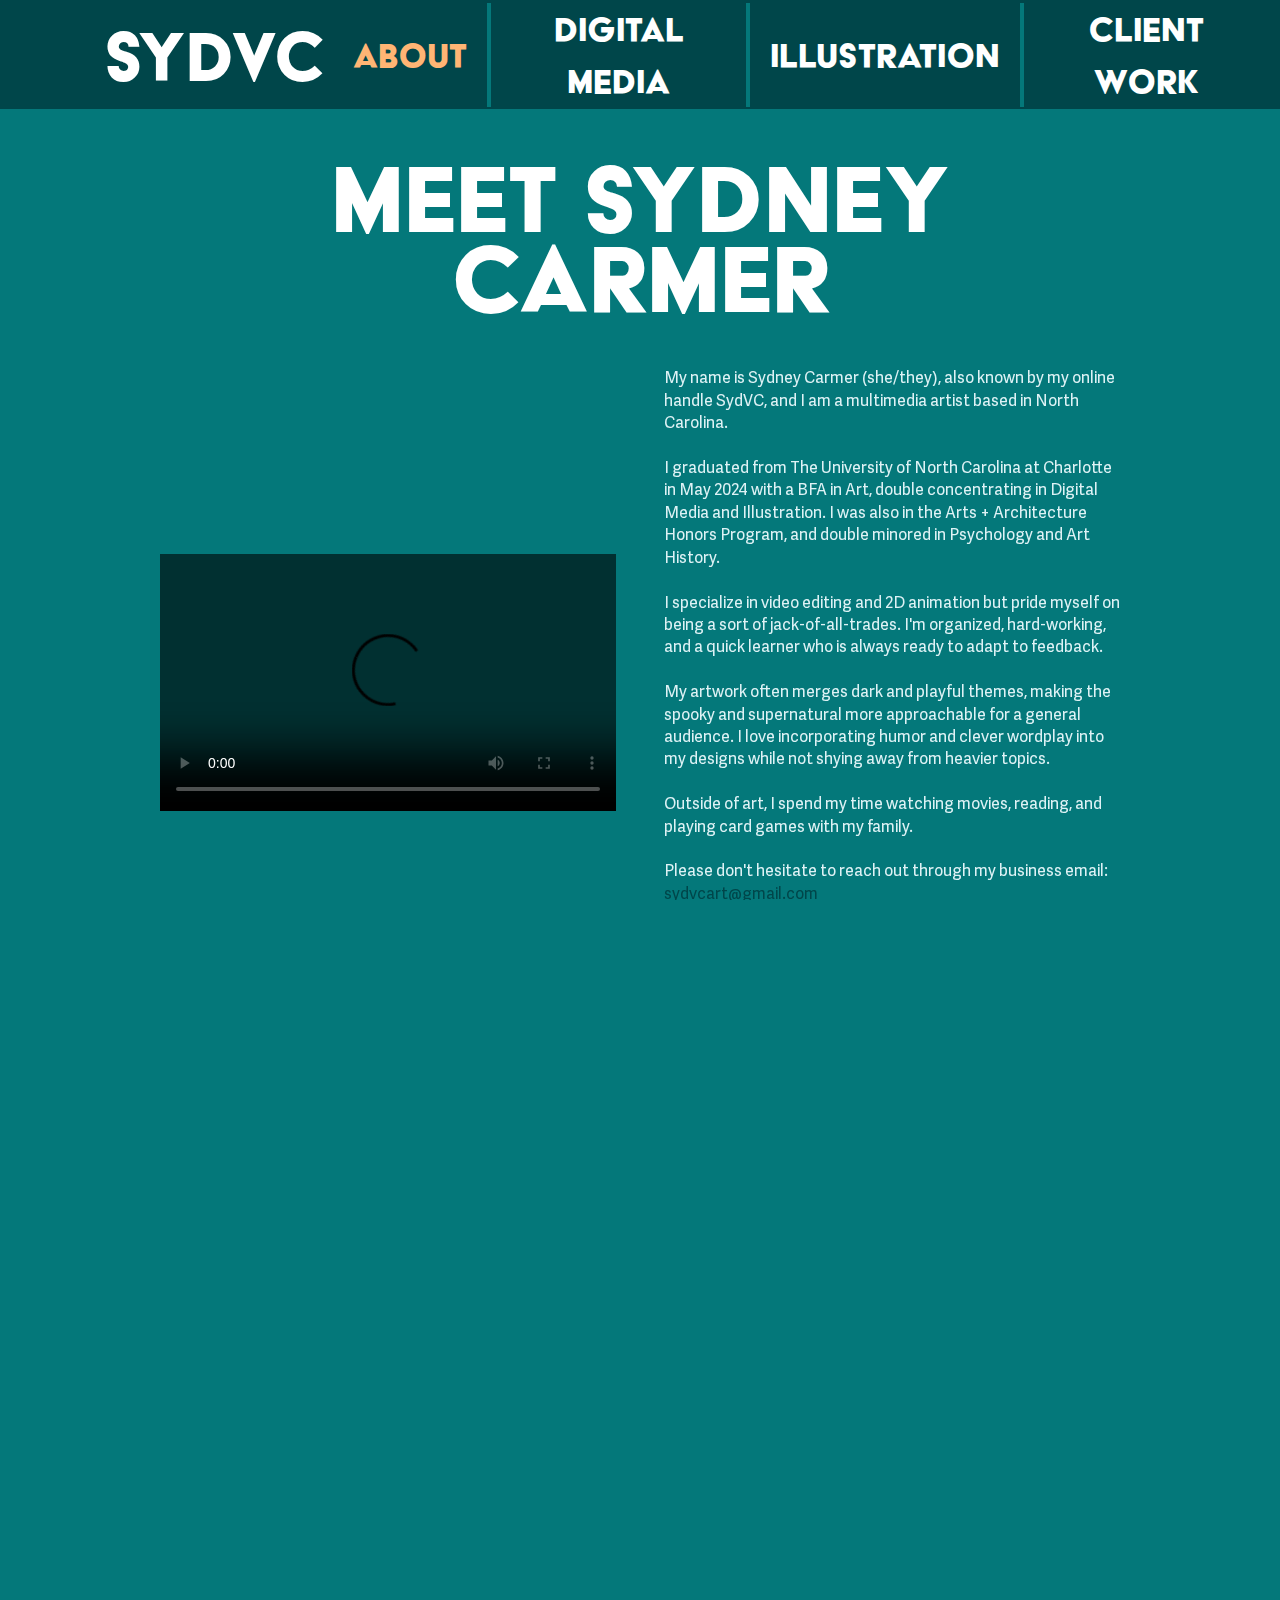
==== commit f7050690: "cleanup" ====
--- a/About.html
+++ b/About.html
@@ -123,7 +123,7 @@
 
             I chose to explore the intimate relationship between art and science by analyzing the history of new media and revealing an ongoing transformation of its related discourse rather than reducing it to a simple rivalry or novelty.
 
-            This research was also presented and awarded at the 2024 Undergraduate Research Conference at UNC Charlotte. Read my full thesis <a target="new" href="/Documents/HonorsThesis.pdf">here</a>.
+            This research was also presented and awarded at the 2024 Undergraduate Research Conference at UNC Charlotte. Read my full thesis <a target="new" href="http://hdl.handle.net/20.500.13093/work:1545">here</a>.
           </p>
         </article>
       </section>
--- a/stylesheet.css
+++ b/stylesheet.css
@@ -394,7 +394,7 @@
     /* Keep always visible at top of screen */
     position: sticky;
     top:0;
-    z-index: 1;
+    z-index: 2;
     font-size: 1.8em;
     padding: .1em 2.5%;
     flex-wrap: wrap;
@@ -786,7 +786,7 @@
     top:50%;
     left:50%;
     width:0;
-    height:0;
+    height:0.1px; /*Chrome doesn't seem to apply snap-align correctly without non-zero height */
     transform: translateX(-50%);
     opacity: 0;
     pointer-events: none;
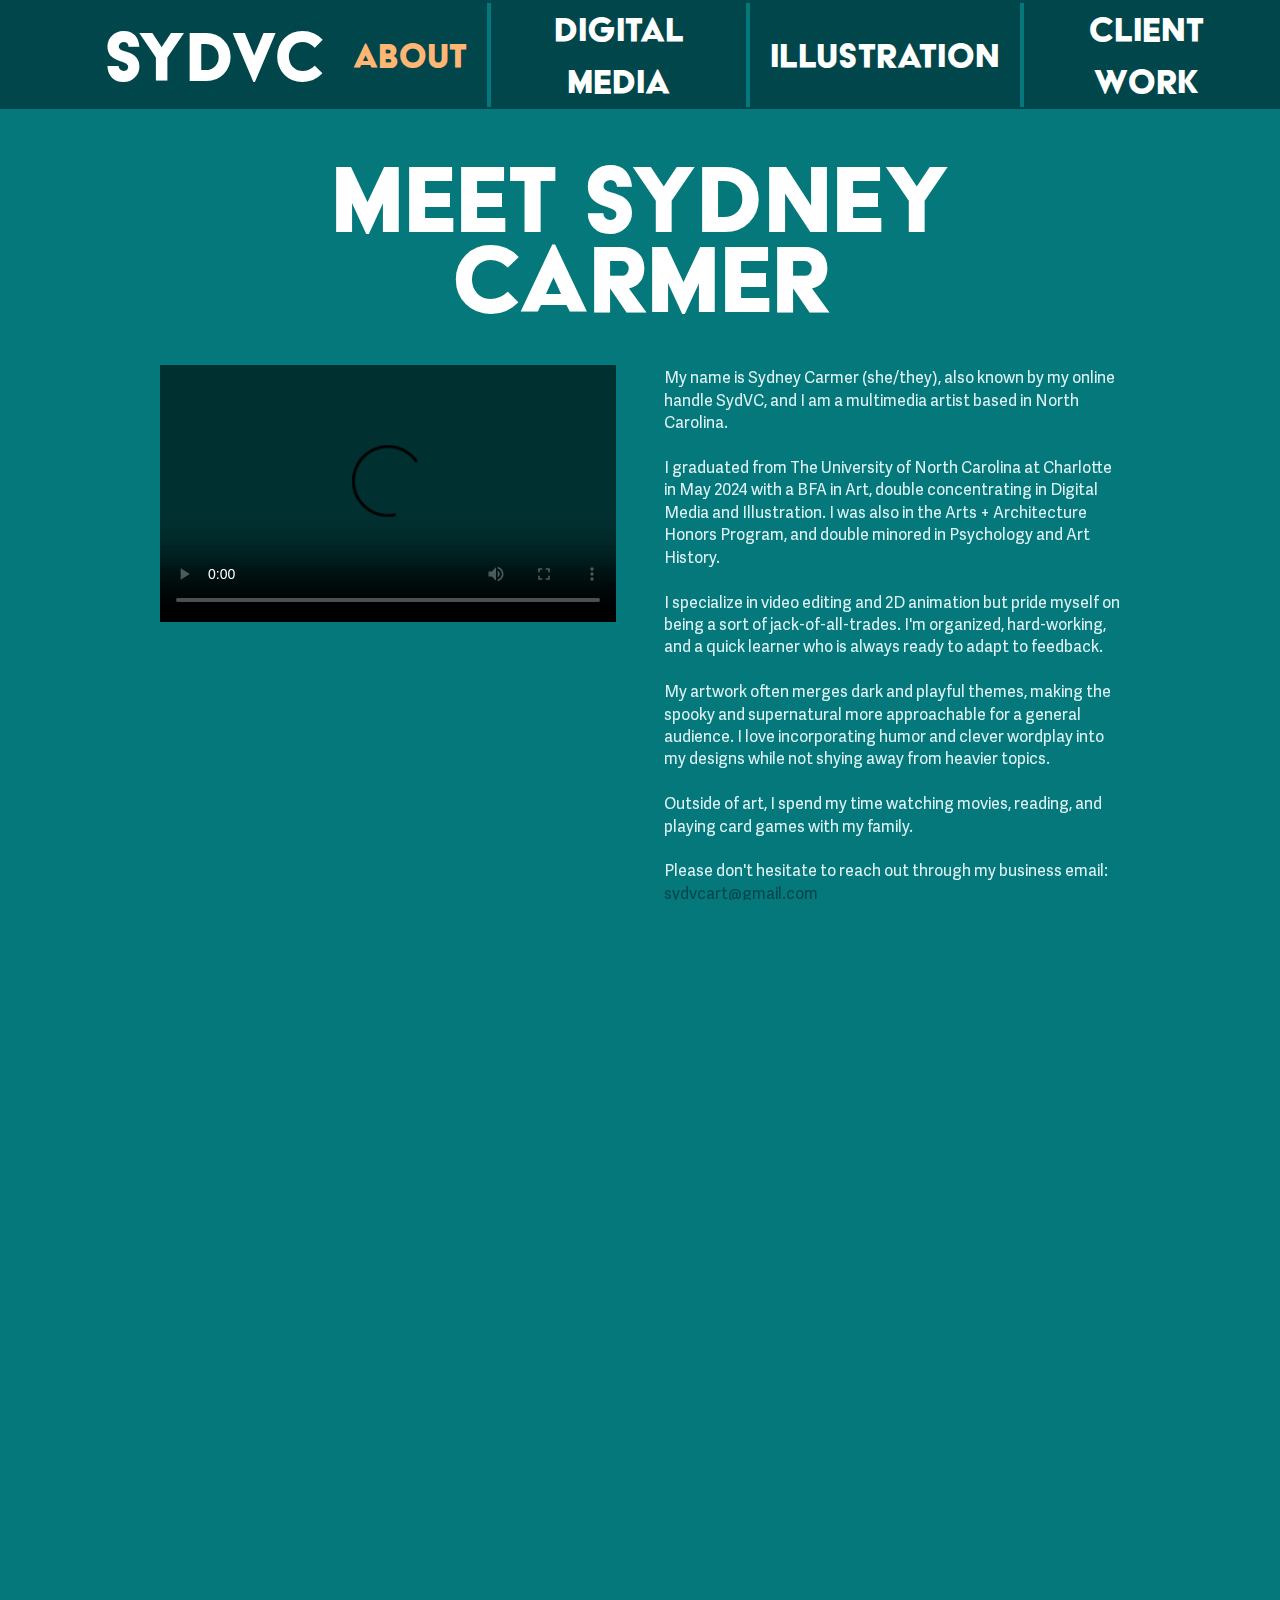
==== commit 29a0cfce: "top align" ====
--- a/About.html
+++ b/About.html
@@ -86,7 +86,7 @@
       <section class="contentLane" aria-labelledby="MeetSydney">
         <h1 id="MeetSydney">Meet Sydney Carmer</h1>
         <article class="feature">
-          <video class="widescreen" controls poster="/About/IntroVideo-thumbnail.jpg" preload="metadata">
+          <video class="widescreen" controls poster="/About/IntroVideo-thumbnail.jpg" preload="metadata" style="align-self: flex-start;">
             <source type="video/mp4" src="/About/IntroVideo.mp4">
           </video>
           <div>
